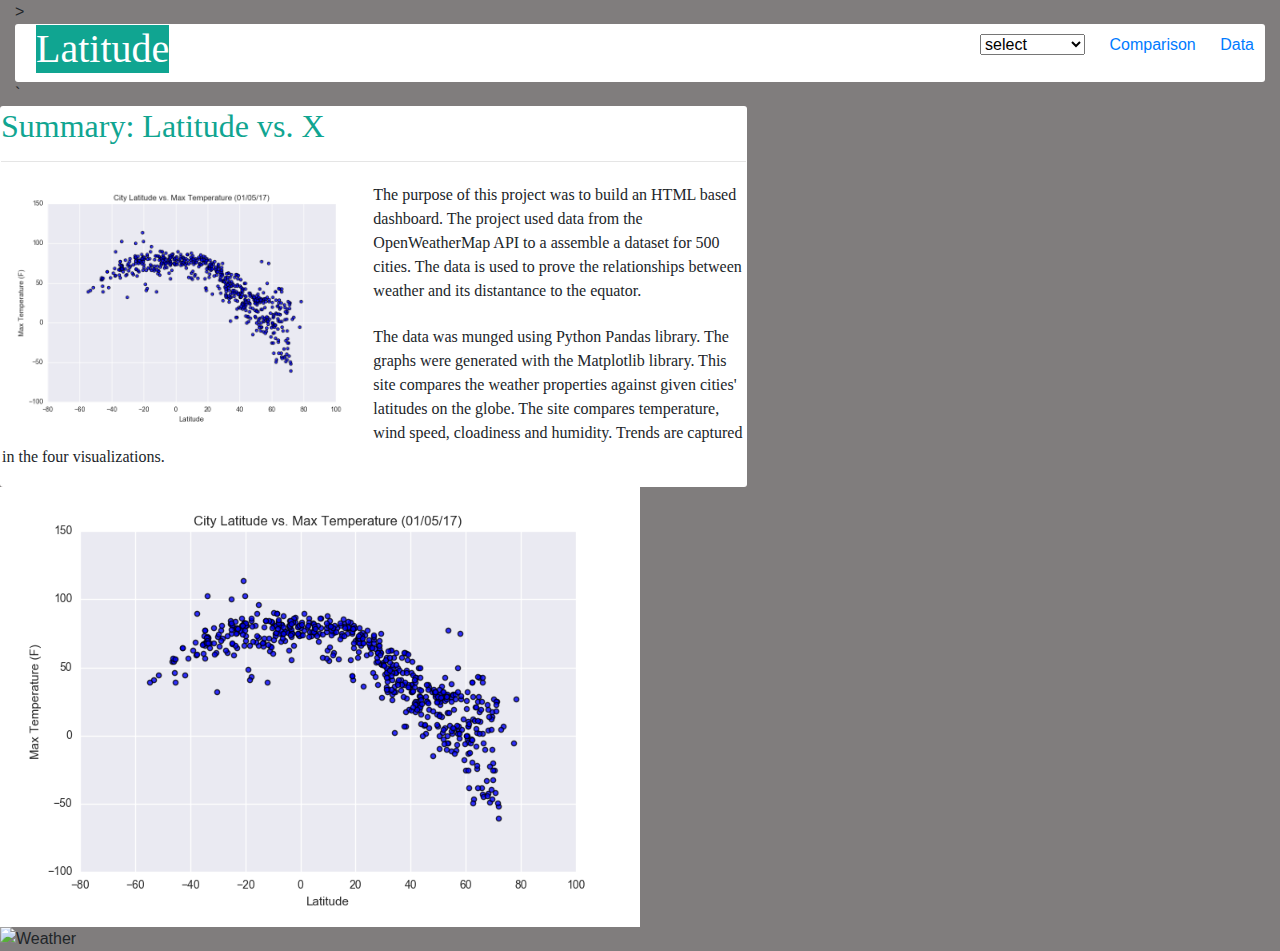
==== index.html @ 1b6e4dac "Add files via upload" ====
<!DOCTYPE html>

<html lang="en-us">

<head>
    <meta charset="UTF-8">
    <title>Weather Trending</title>
    <link rel="stylesheet" href="https://stackpath.bootstrapcdn.com/bootstrap/4.3.1/css/bootstrap.min.css"
        integrity="sha384-ggOyR0iXCbMQv3Xipma34MD+dH/1fQ784/j6cY/iJTQUOhcWr7x9JvoRxT2MZw1T" crossorigin="anonymous">
    <link rel="stylesheet" href="styles.css">
</head>

<body>

    <div class="container-fluid">>
        <div class="row">
            <div class="col-md-12">

                <nav class="navbar">
                    <a href="landingPage.html">
                        <h1>Latitude</h1>
                    </a>
                    <ul>

                        <li>

                            <select id="Nav-Select" onchange="location = this.value;">
                                <option value="#">select</option>
                                <option value="landingPage.html">home</option>
                                <option value="comparison.html">comparison</option>
                                <option value="data.html">data</option>
                            </select>


                        </li>
                        <li>
                            <a href="comparison.html">Comparison</a>
                        </li>
                        <li>
                            <a href="data.html">Data</a>
                        </li>

                    </ul>
                </nav>
                <div class="clearfix"></div>
            </div>

        </div>

        `<div class="row">
            <div class="col-md-12">
                <img scr="images/filler.png" width="100%">
            </div>
        </div>


        <div class="row">

            <div class="col-md-7" id="left">

                <h2>Summary: Latitude vs. X</h2>

                <hr>
                <img src='images/Fig1.png' width="50%" alt='fig1'>

                <p> The purpose of this project was to build an HTML based dashboard.
                    The project used data from the OpenWeatherMap API to a assemble a
                    dataset for 500 cities. The data is used to prove the relationships between
                    weather and its distantance to the equator.
                </p>

                <p>
                    The data was munged using Python Pandas library. The graphs were generated with
                    the Matplotlib library. This site compares the weather properties against given
                    cities' latitudes on the globe. The site compares temperature, wind speed, cloadiness
                    and humidity. Trends are captured in the four visualizations.
                </p>
            </div>
            
            <img src='images/Fig1.png' width="50%" alt='fig1'>
            <img src="images/fig1.png"  width="100%" alt='Weather' >
                


















    </div>
</body>

</html>
---- styles.css ----
body{
  background: rgb(128, 125, 125);
}
H1{
font-family: Georgia, serif;
background: rgb(16, 165, 145);
}
H2{
  font-family: Georgia, serif;
  color: rgb(16, 165, 145);
  }
iframe{
 width: 100%;
 border-width: 0vmin;
 border-style: none;
 padding: 0mm;
 border: 0mm;
 margin: 0mm;
 overflow: hidden;

}
.navbar{
  background-color: white ;
  padding: 1px;
  border-radius: 3px;
  width: 100%;
}

.navbar h1{
  margin-left: 20px;
  color: white;
  background: rgb(16, 165, 145);
   
}

/* Making our navbar li's inline-block elements this makes it so we can have multiple on the same line. Floats could have been used too */
.navbar li {
  display: inline-block;
  margin-right: 10px;
  margin-left: 10px;
  cursor: pointer;
}

#left{
  background-color: white ;
  padding: 1px;
  border-radius: 3px;
  font-family: Georgia, serif;
}
#right{
  background-color: white ;
  padding: 1px;
  border-radius: 3px;
  font-family: Georgia, serif;
}
#filler{
  background: rgb(128, 125, 125);
  
}

#explanation{
  background-color: white ;
  padding: 1px;
  border-radius: 3px;
  font-family: Georgia, serif;

}

img{
   float: left; 
  }
P{
  margin-top: 20px;
  background-color: white ;
  padding: 1px;
  border-radius: 3px;
  font-family: Georgia, serif;
  
}

@media (max-width: 480px){
  .navbar li{
      padding 10px;
  }
  .navbar ul{
   visibility: hidden;
  }
  #nav-select {
  visibility: visible;
}
}
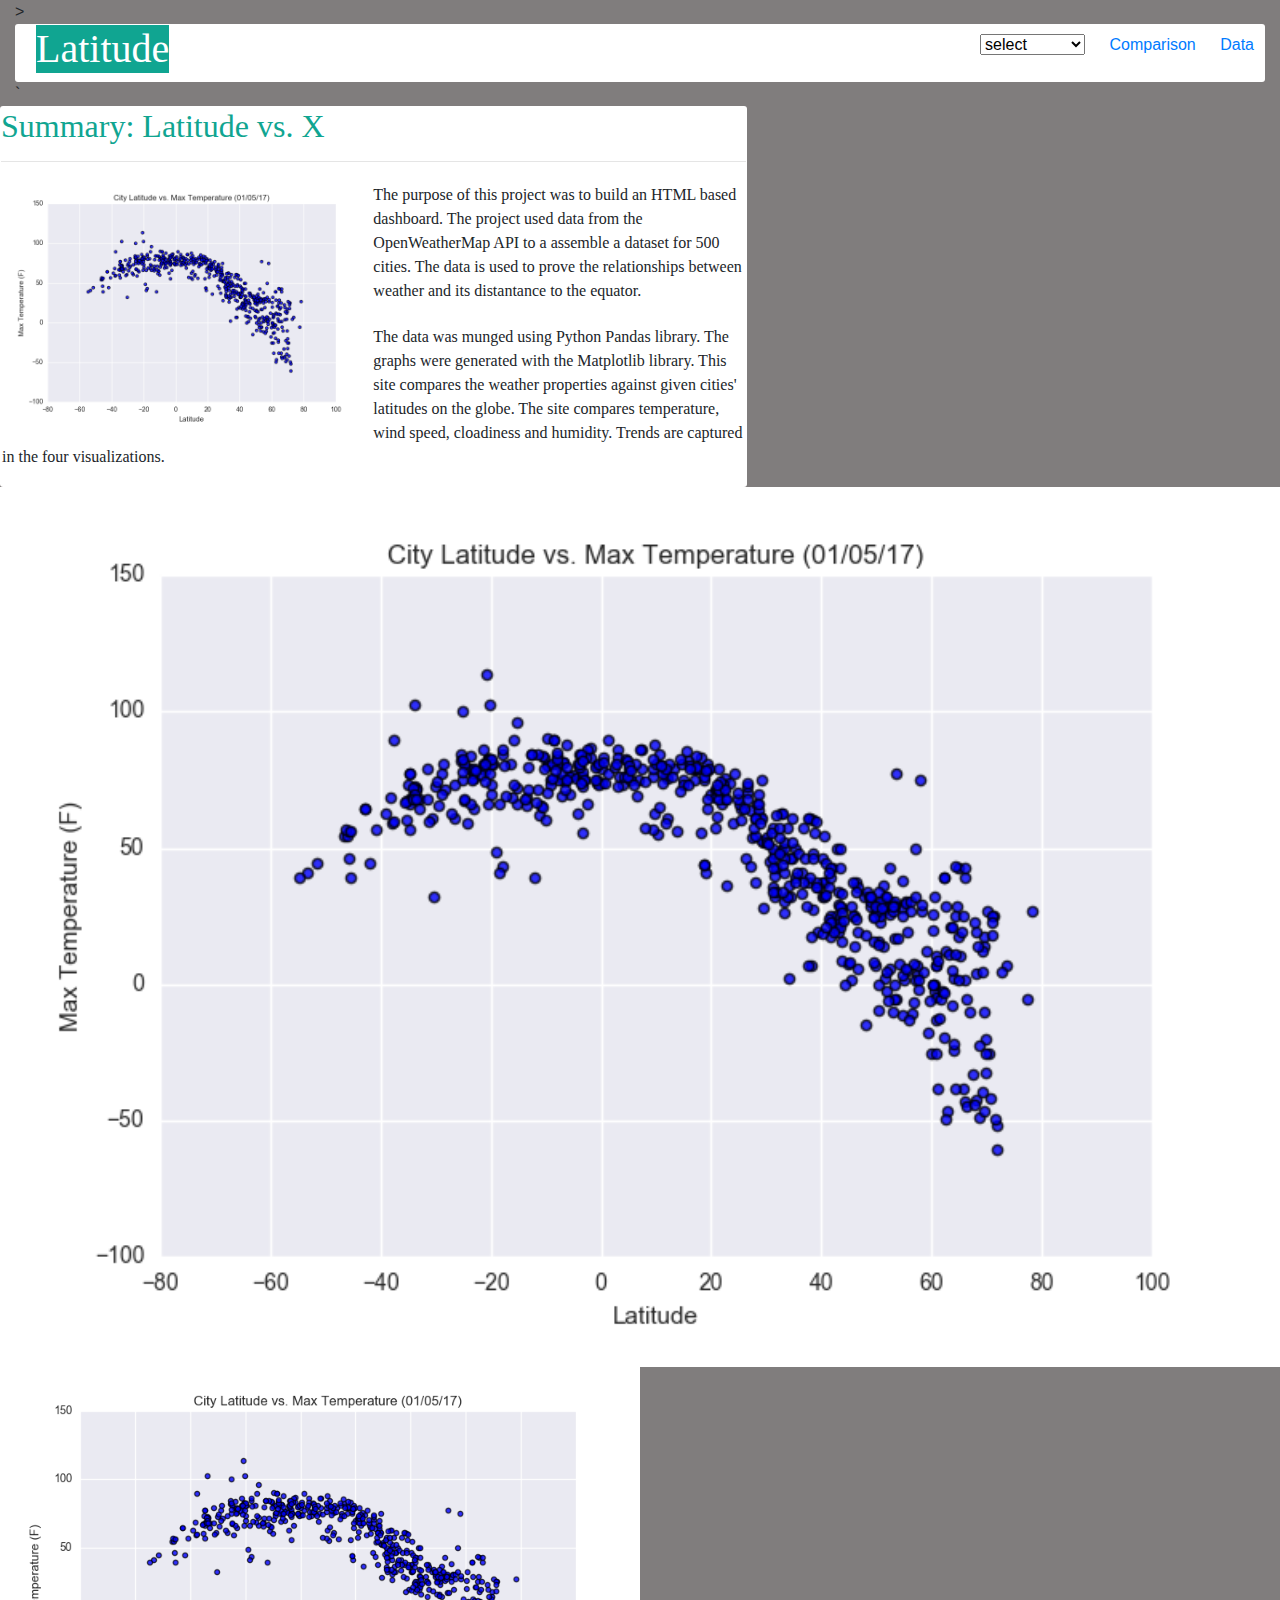
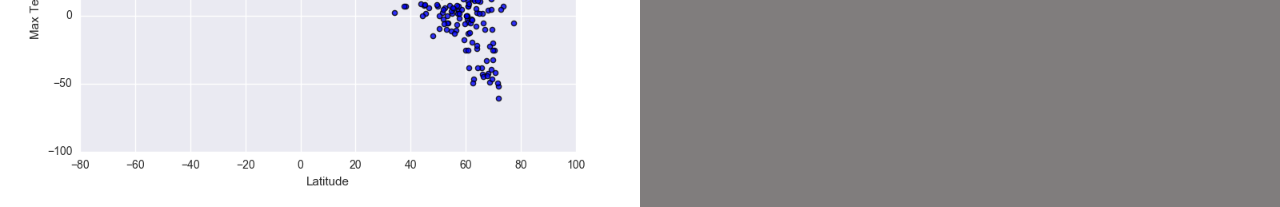
==== commit 87996239: "Add files via upload" ====
--- a/index.html
+++ b/index.html
@@ -76,9 +76,9 @@
                     and humidity. Trends are captured in the four visualizations.
                 </p>
             </div>
+            <img src='images/Fig1.png'  width="100%" alt='Weather' >
+            <img src='images/Fig1.png' width="50%" alt='fig1'>
             
-            <img src='images/Fig1.png' width="50%" alt='fig1'>
-            <img src="images/fig1.png"  width="100%" alt='Weather' >
                 
 
 
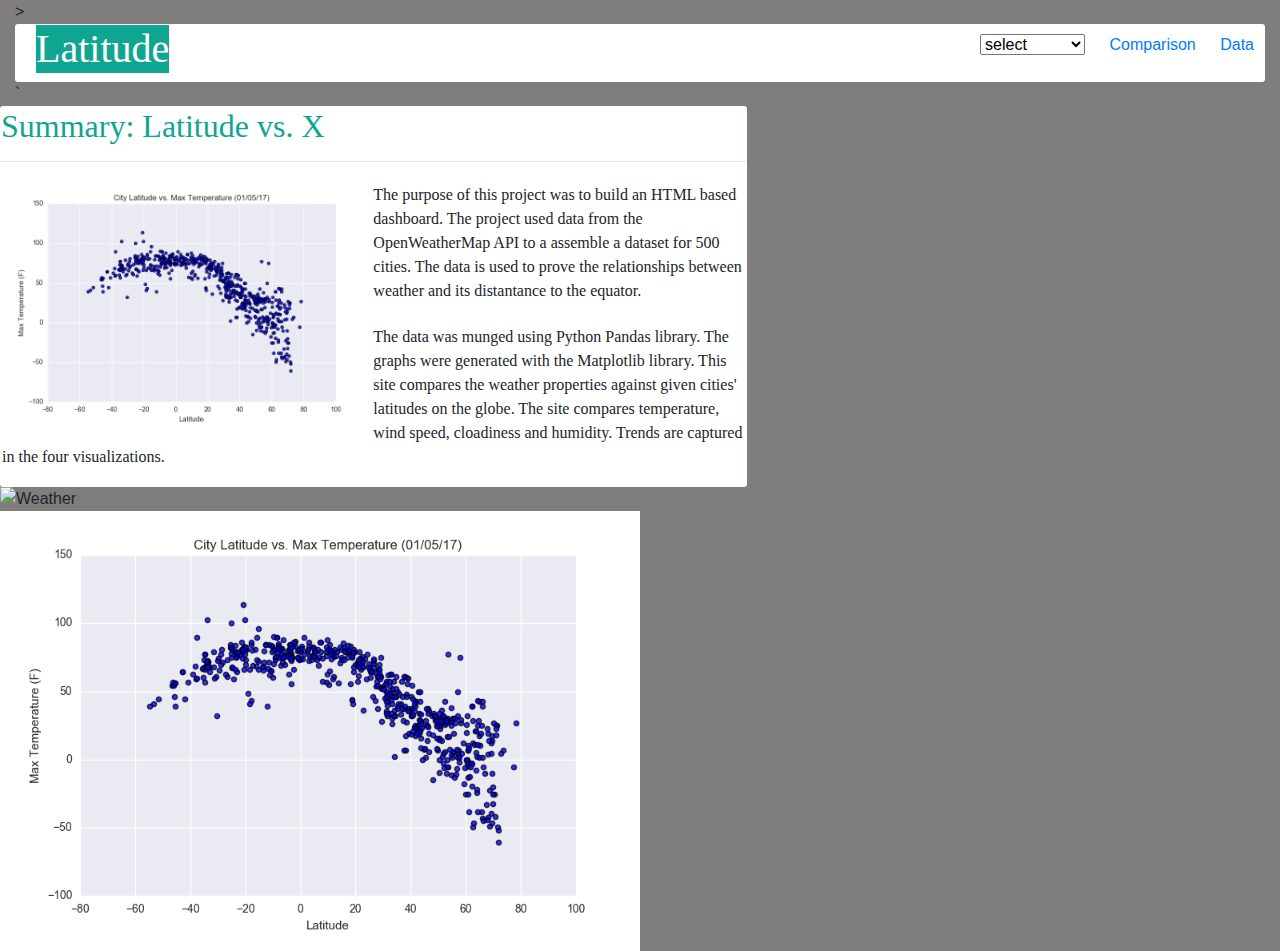
==== commit ec74781d: "Add files via upload" ====
--- a/index.html
+++ b/index.html
@@ -76,7 +76,7 @@
                     and humidity. Trends are captured in the four visualizations.
                 </p>
             </div>
-            <img src='images/Fig1.png'  width="100%" alt='Weather' >
+            <img src='images/fig1.png'  width="100%" alt='Weather' >
             <img src='images/Fig1.png' width="50%" alt='fig1'>
             
                 
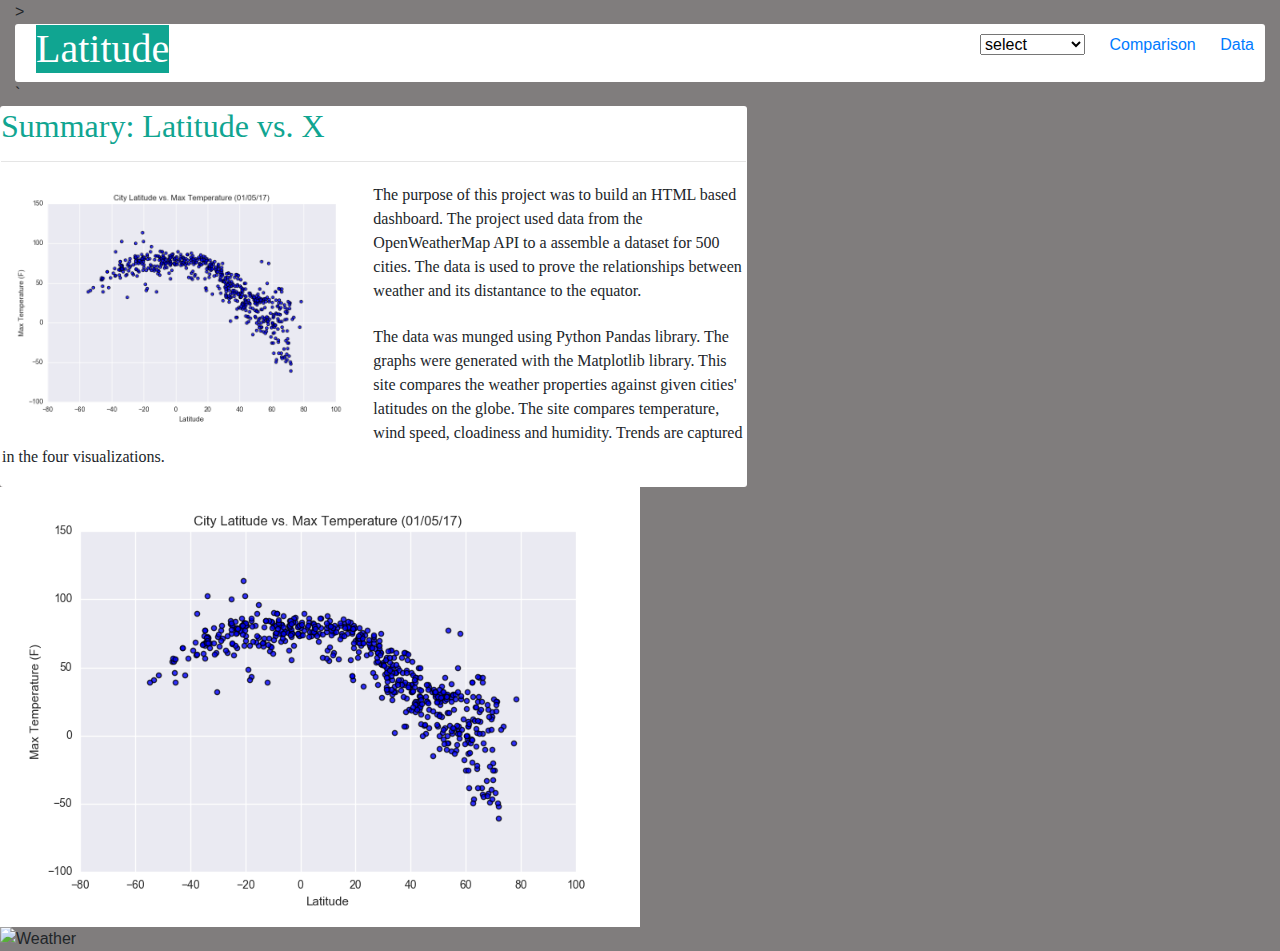
==== commit 7b9baaea: "Add files via upload" ====
--- a/index.html
+++ b/index.html
@@ -76,8 +76,9 @@
                     and humidity. Trends are captured in the four visualizations.
                 </p>
             </div>
+            <img src='images/Fig1.png' width="50%" alt='fig1'>
             <img src='images/fig1.png'  width="100%" alt='Weather' >
-            <img src='images/Fig1.png' width="50%" alt='fig1'>
+            
             
                 
 
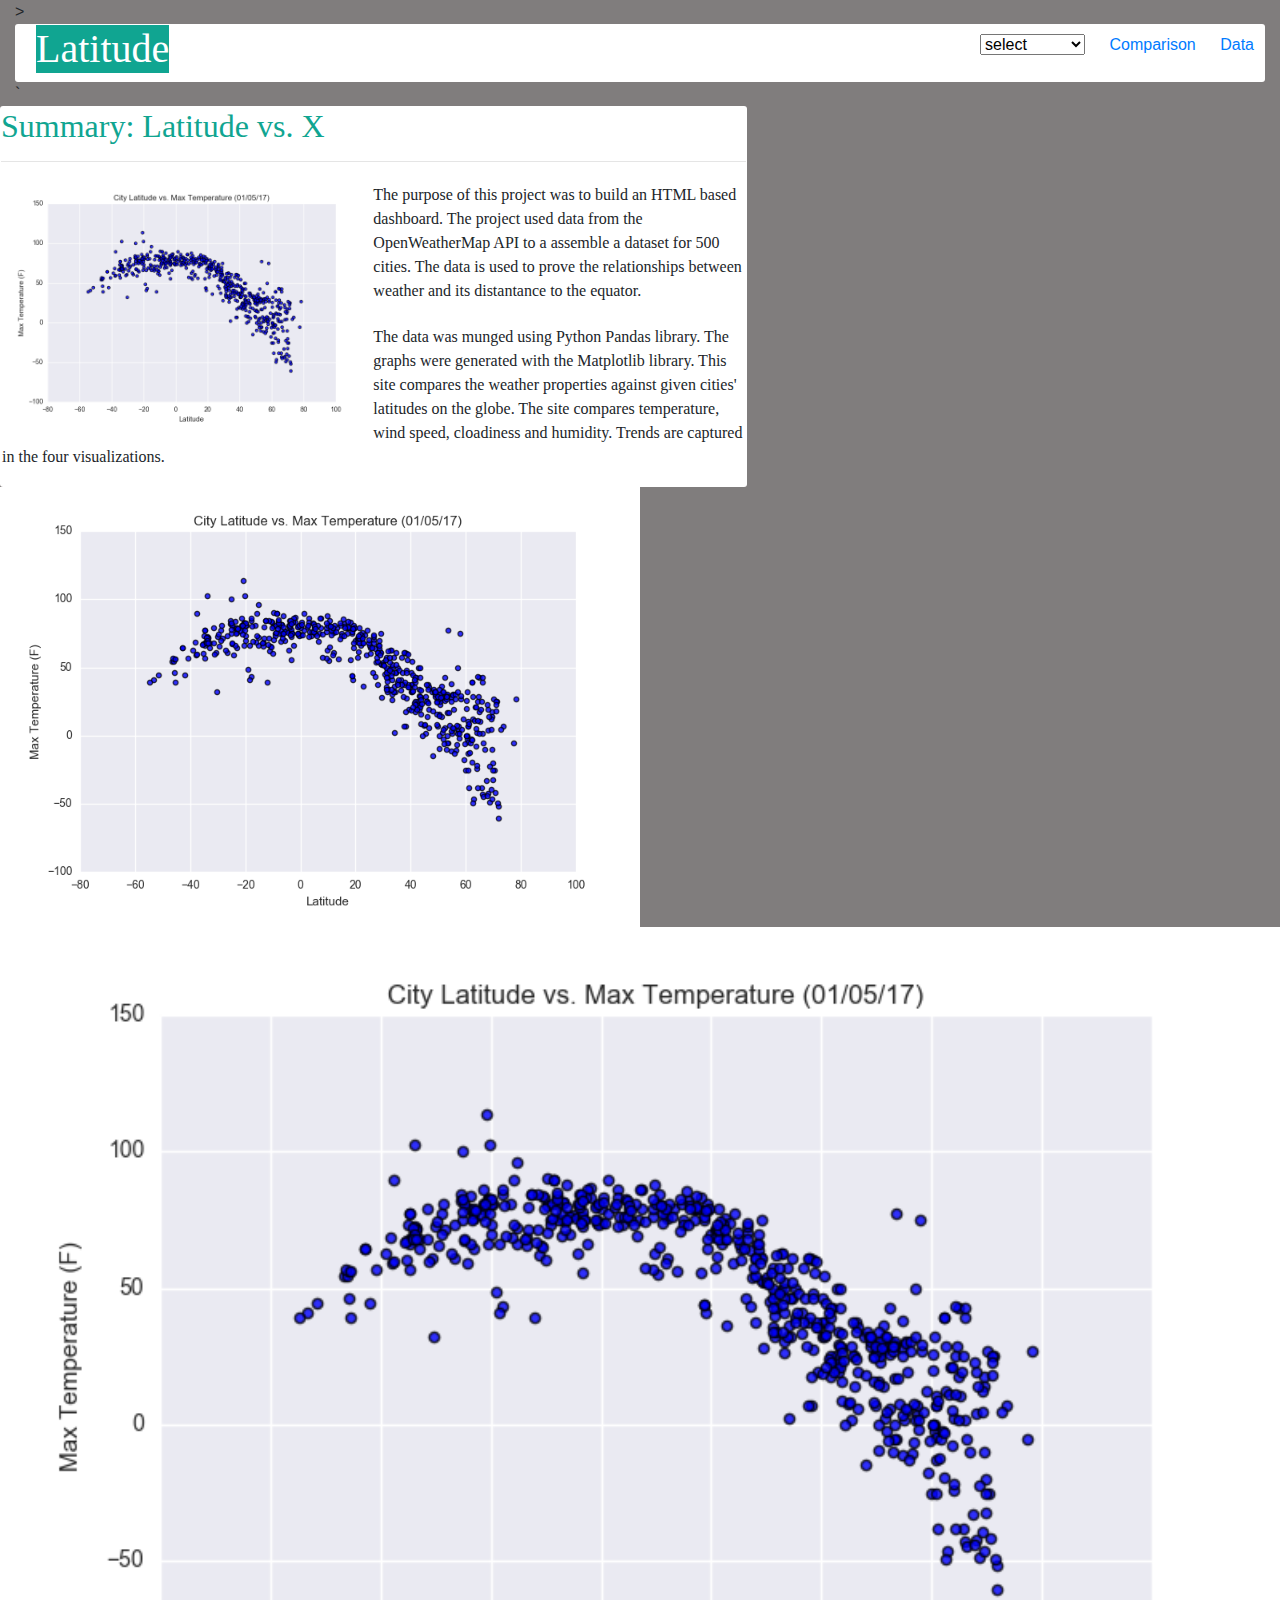
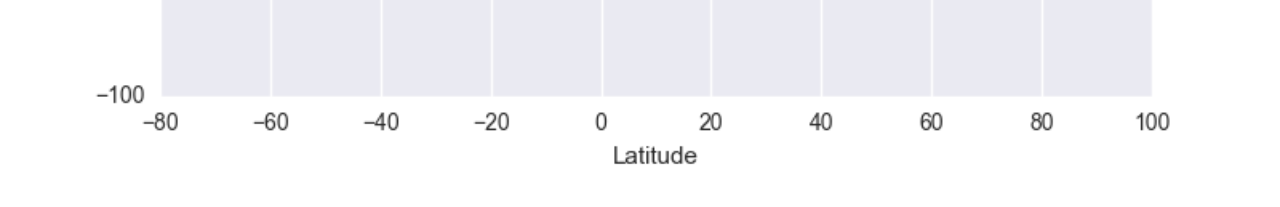
==== commit bf2ea2a9: "Add files via upload" ====
--- a/index.html
+++ b/index.html
@@ -77,7 +77,7 @@
                 </p>
             </div>
             <img src='images/Fig1.png' width="50%" alt='fig1'>
-            <img src='images/fig1.png'  width="100%" alt='Weather' >
+            <img src='images/Fig1.png'  width="100%" alt='Weather'>
             
             
                 
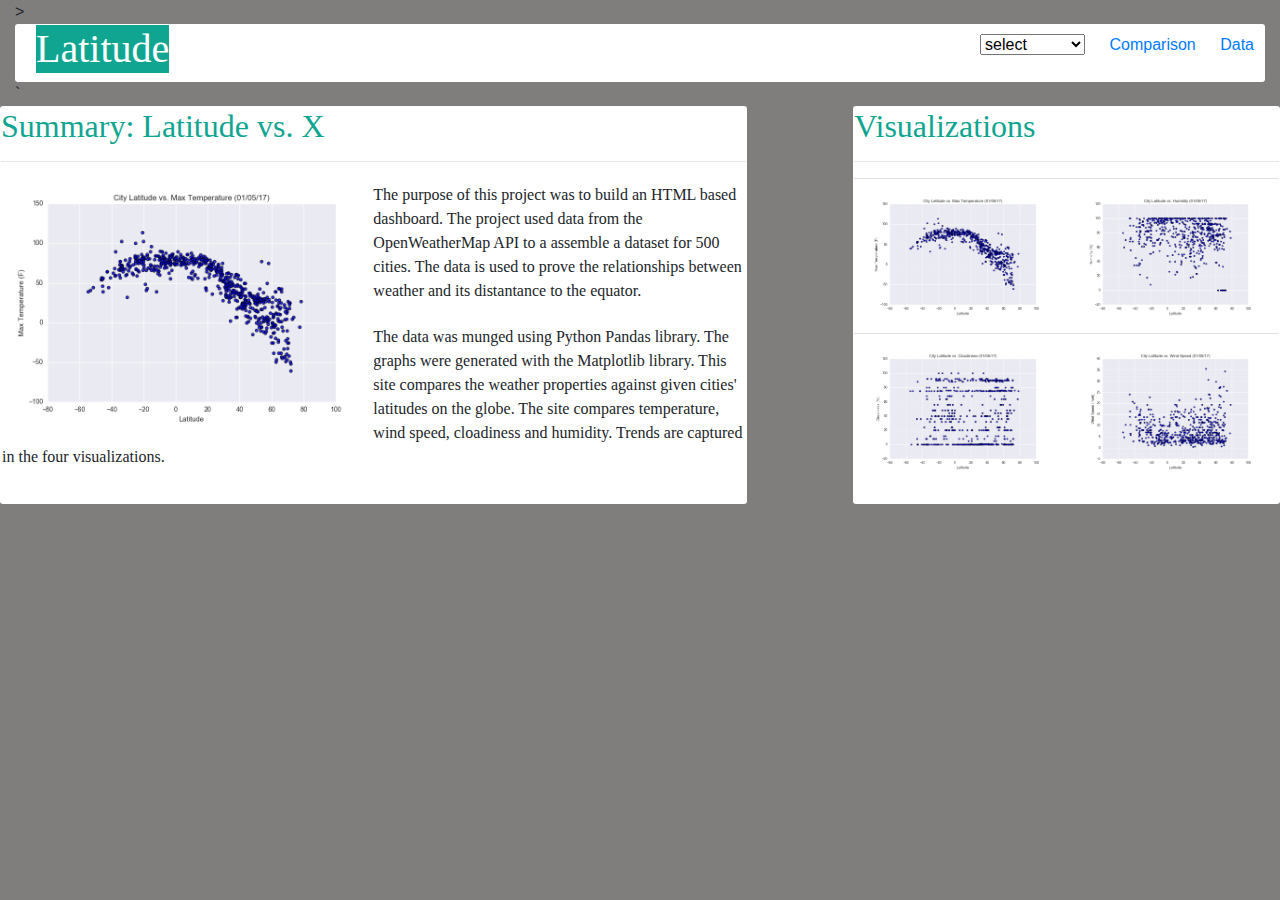
==== commit 288e2852: "Add files via upload" ====
--- a/index.html
+++ b/index.html
@@ -76,8 +76,42 @@
                     and humidity. Trends are captured in the four visualizations.
                 </p>
             </div>
-            <img src='images/Fig1.png' width="50%" alt='fig1'>
-            <img src='images/Fig1.png'  width="100%" alt='Weather'>
+            
+
+            <div class=" col-md-1" id="filler">
+            </div>
+            <div class="col-md-4" id="right">
+                <h2>Visualizations</h2>
+                <hr>
+                <div class="table-responsive">
+                <table class='table'>
+                    <tr>
+                        <td>
+                            <a href="visualization1.html" alt="Visualization1">
+                                <img src='images/Fig1.png' alt='Weather' Width="100%" ></a>
+                    </td>
+                    <td>
+                        <a href=" visualization2.html" alt="Visualization2">
+                            <img src='images/Fig2.png' alt='Weather'  Width="100%" ></a>
+                    </td>
+                </tr>
+                    <tr>
+                        <td>
+        <a href="visualization3.html" alt="Visualization3"> 
+            <img src='images/Fig3.png' alt='Weather'  Width="100%" >
+        </a>
+                        </td>
+                        <td>
+        <a href=" visualization4.html" alt="Visualization4">
+            <img src='images/Fig4.png' alt='Weather' Width="100%" >
+        </a>
+                        </td>
+                    </tr>
+                </table>
+            </div>
+            </div>
+              
+
             
             
                 
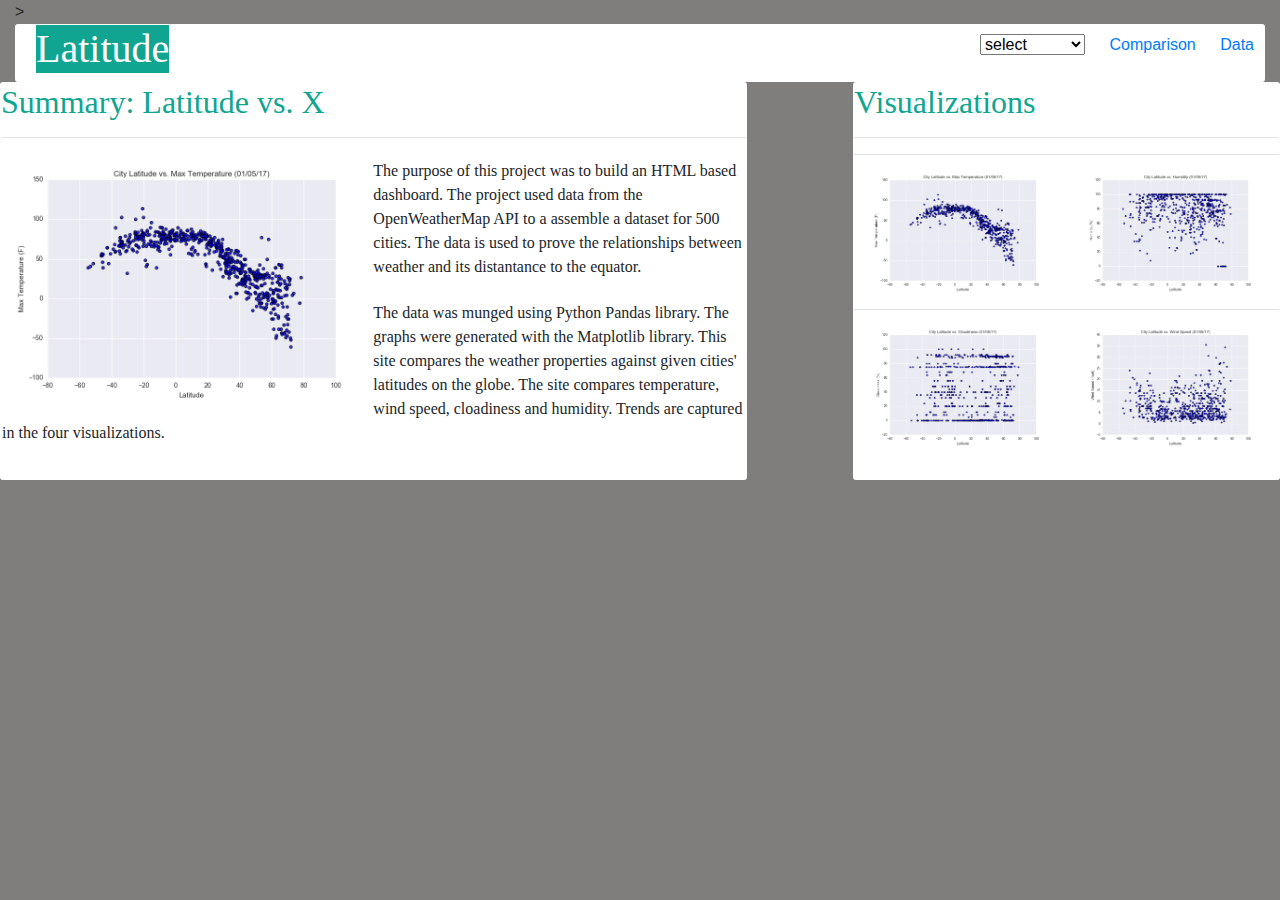
==== commit 86b5b082: "Add files via upload" ====
--- a/index.html
+++ b/index.html
@@ -26,7 +26,7 @@
 
                             <select id="Nav-Select" onchange="location = this.value;">
                                 <option value="#">select</option>
-                                <option value="landingPage.html">home</option>
+                                <option value="index.html">home</option>
                                 <option value="comparison.html">comparison</option>
                                 <option value="data.html">data</option>
                             </select>
@@ -47,7 +47,7 @@
 
         </div>
 
-        `<div class="row">
+        <div class="row">
             <div class="col-md-12">
                 <img scr="images/filler.png" width="100%">
             </div>
@@ -112,27 +112,7 @@
             </div>
               
 
-            
-            
-                
-
-
-
-
-
-
-
-
-
-
-
-
-
-
-
-
-
-
+      
     </div>
 </body>
 
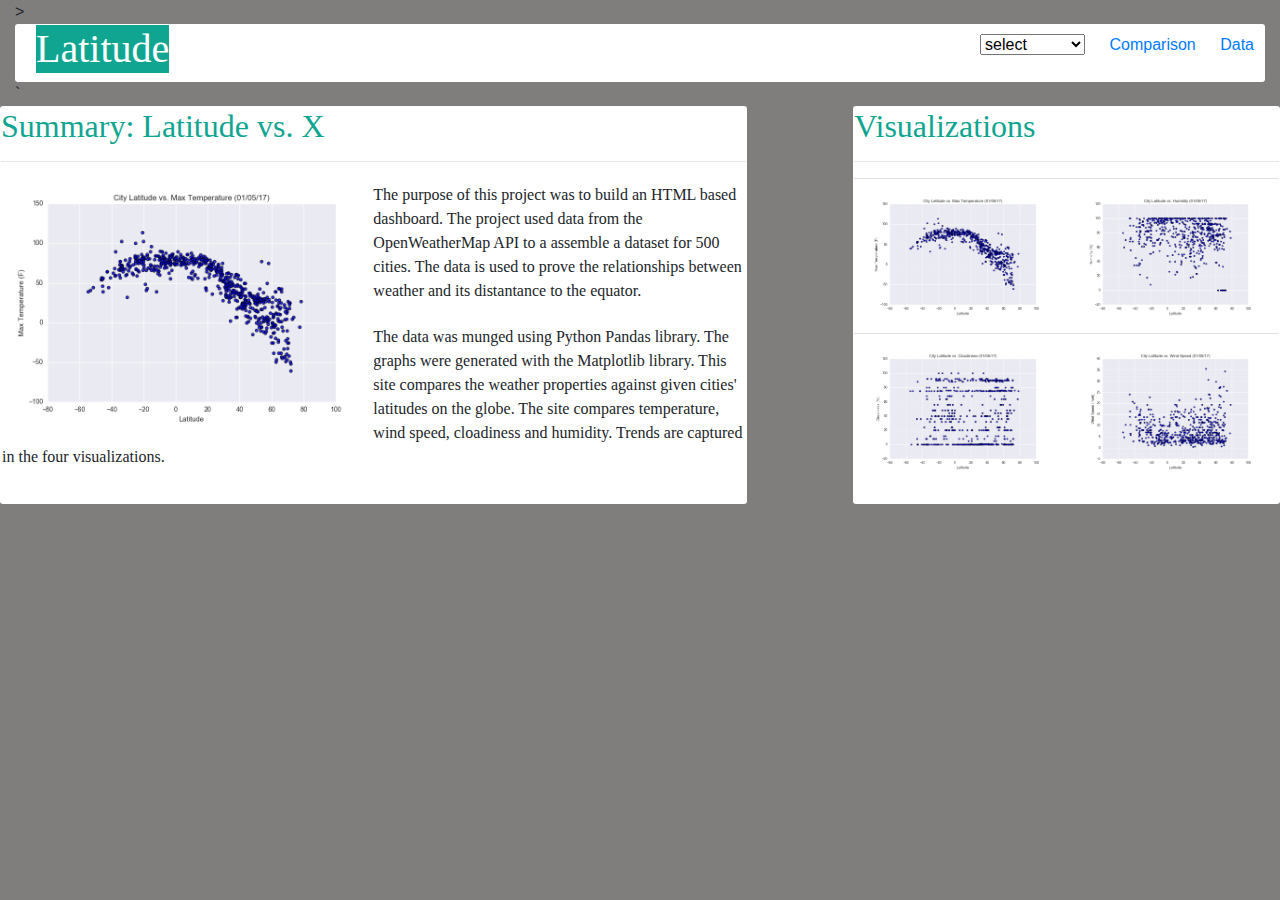
==== commit 8e98f9a4: "Add files via upload" ====
--- a/index.html
+++ b/index.html
@@ -47,7 +47,7 @@
 
         </div>
 
-        <div class="row">
+        `<div class="row">
             <div class="col-md-12">
                 <img scr="images/filler.png" width="100%">
             </div>
